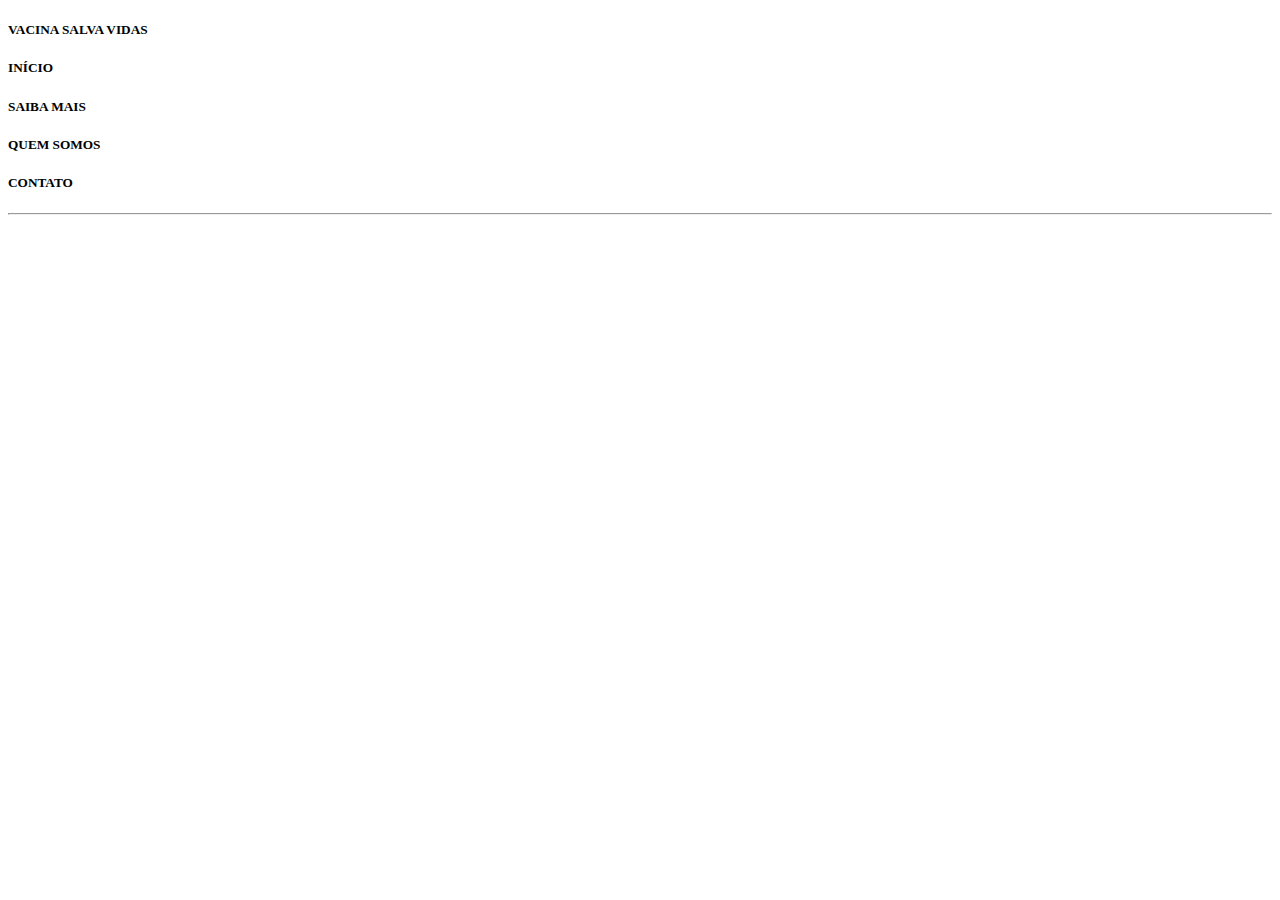
==== index.html @ c63d1593 "alterando" ====
<!DOCTYPE html>
<html lang="pt-br">
<head>
    <meta charset="UTF-8">
    <meta http-equiv="X-UA-Compatible" content="IE=edge">
    <meta name="viewport" content="width=device-width, initial-scale=1.0">
    <title>Notícias de COVID-19</title>
</head>
<body>

    <h5>VACINA SALVA VIDAS</h5>
    <h5>INÍCIO</h5>
    <h5>SAIBA MAIS</h5>
    <h5>QUEM SOMOS</h5>
    <h5>CONTATO</h5>
    
    <hr/>

    <img scr="imagem/2 pessoas vacinado e livre.jpg" widtf="50%"

</body>
</html>
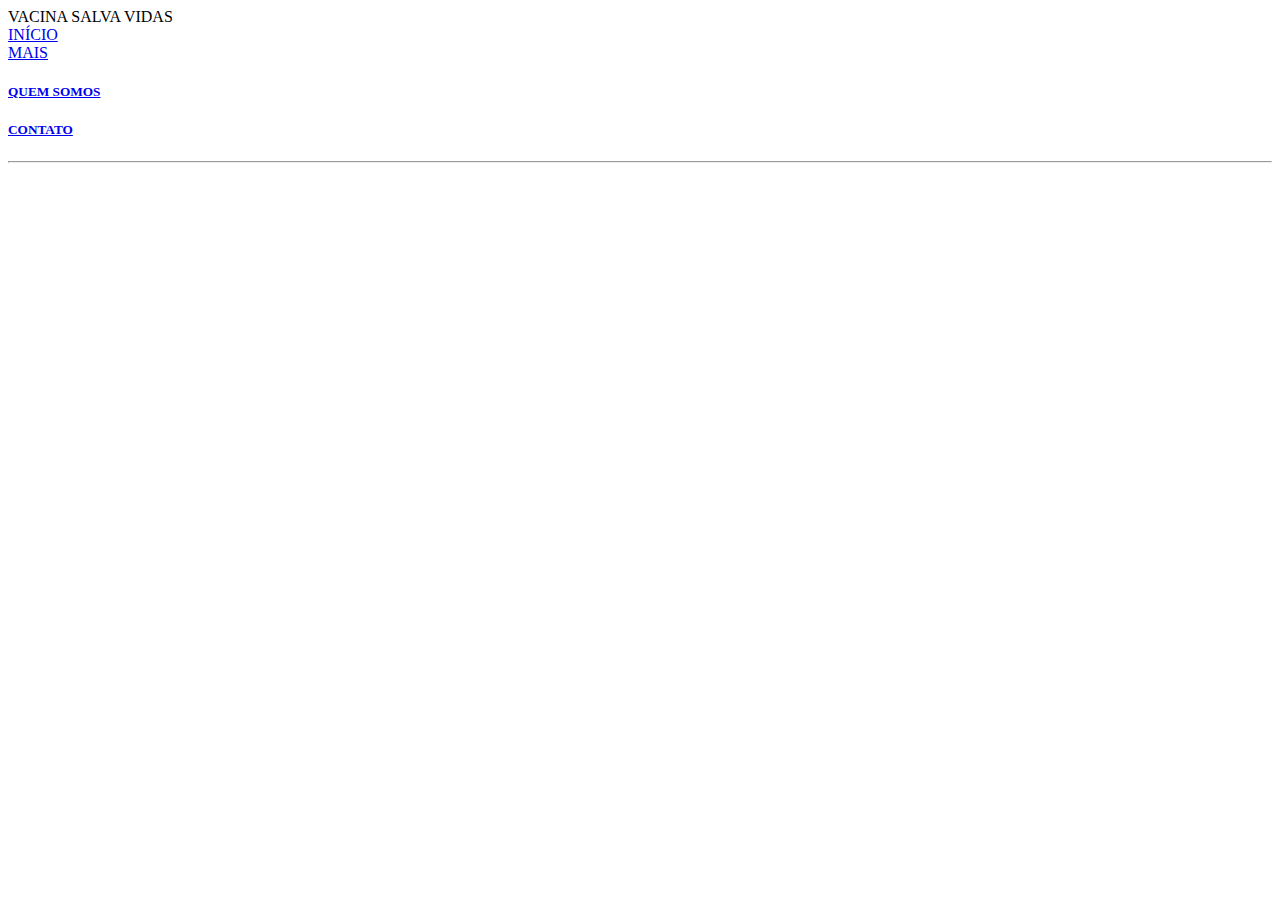
==== commit a2ab09a8: "xxxxxxx" ====
--- a/index.html
+++ b/index.html
@@ -7,16 +7,19 @@
     <title>Notícias de COVID-19</title>
 </head>
 <body>
+    <div id="navbar">
+        <div> VACINA SALVA VIDAS </div>
+        <div> <a href=" index.html" > INÍCIO </a> </div> 
+        <div> <a href="xxxxxxxxx"> MAIS
+        <h5>QUEM SOMOS</h5>
+        <h5>CONTATO</h5>
+    </div>
 
-    <h5>VACINA SALVA VIDAS</h5>
-    <h5>INÍCIO</h5>
-    <h5>SAIBA MAIS</h5>
-    <h5>QUEM SOMOS</h5>
-    <h5>CONTATO</h5>
+   
     
     <hr/>
 
-    <img scr="imagem/2 pessoas vacinado e livre.jpg" widtf="50%"
+    <img scr="imagem/2 pessoas vacinado e livre.jpg" widtf="50%"/>
 
 </body>
 </html>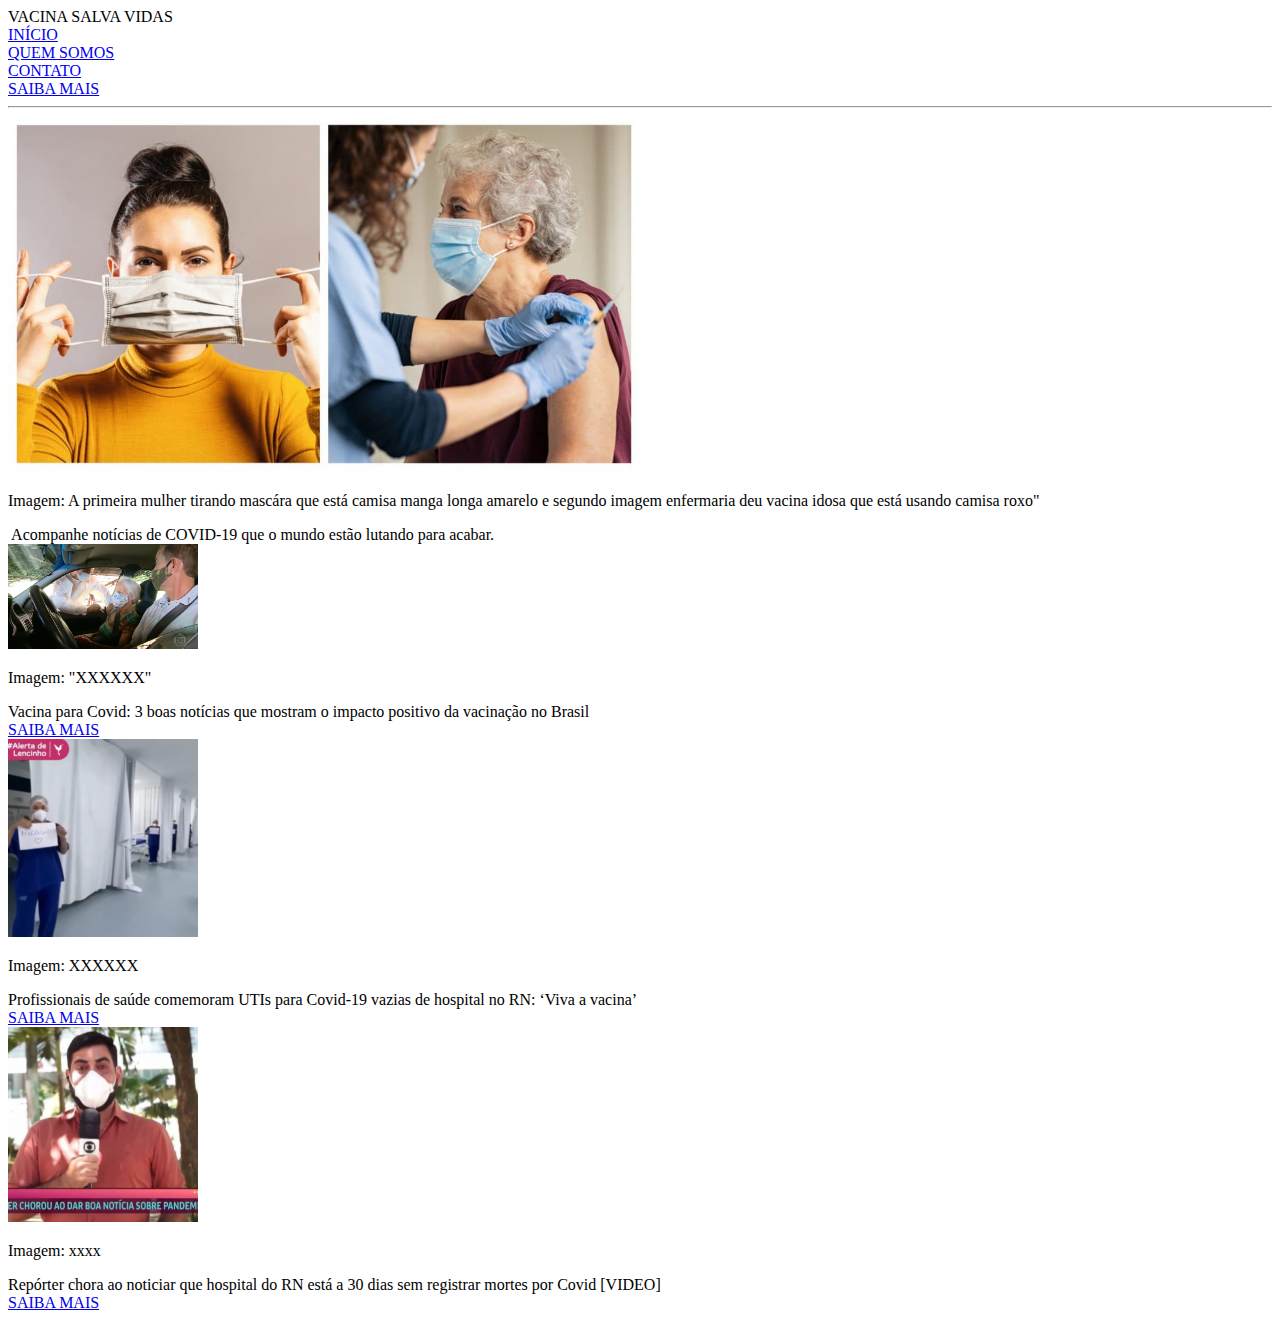
==== commit 57b23b1b: "proximo" ====
--- a/index.html
+++ b/index.html
@@ -10,16 +10,52 @@
     <div id="navbar">
         <div> VACINA SALVA VIDAS </div>
         <div> <a href=" index.html" > INÍCIO </a> </div> 
-        <div> <a href="xxxxxxxxx"> MAIS
-        <h5>QUEM SOMOS</h5>
-        <h5>CONTATO</h5>
+        <div> <a href="QUEM SOMOS.html"> QUEM SOMOS </a> </div>
+        <div> <a href="CONTATO.html"> CONTATO </a> </div>
+        <div> <a href="SAIBA MAIS.html"> SAIBA MAIS </a> </div>
     </div>
-
-   
     
     <hr/>
 
-    <img scr="imagem/2 pessoas vacinado e livre.jpg" widtf="50%"/>
+ <div id="imagem">
+<img id="imagem" src="imagem/2 pessoas vacinado e livre.jpg" width="50%"/>
+<p> Imagem: A primeira mulher tirando mascára que está camisa manga longa amarelo e segundo imagem enfermaria deu vacina idosa que está usando camisa roxo" </p>
+</div>    
+
+
+ <div id="imagem">
+<img id="imagem" src=""
+
+ </div>
+ 
+ Acompanhe notícias de COVID-19 que o mundo estão lutando para acabar.
+
+
+ <div id="imagem">
+    <img id="imagem" src="imagem/A primeira link .png" width="15%"/>
+    <p> Imagem: "XXXXXX" </p>
+ </div>       
+Vacina para Covid: 3 boas notícias que mostram o impacto positivo da vacinação no Brasil</a>
+<div id="navbar"></div>
+ <div> <a href="SAIBA MAIS.html"> SAIBA MAIS </a> </div>
+
+
+ <div id="imagem">
+    <img id="imagem" src="imagem/segundo link.png" width="15%"/>
+    <p> Imagem: XXXXXX</p>
+ </div>       
+ Profissionais de saúde comemoram UTIs para Covid-19 vazias de hospital no RN: ‘Viva a vacina’
+<div id="navbar"></div>
+ <div> <a href="SAIBA MAIS.html"> SAIBA MAIS </a> </div>
+
+
+<div id="imagem">
+<img id="imagem" src="imagem/terceiro link.png" width="15%"/>
+<p>Imagem: xxxx</p>
+</div>
+Repórter chora ao noticiar que hospital do RN está a 30 dias sem registrar mortes por Covid [VIDEO]
+<div id=navbar
+<div> <a href="SAIBA MAIS.html"> SAIBA MAIS </a> </div>
 
 </body>
 </html>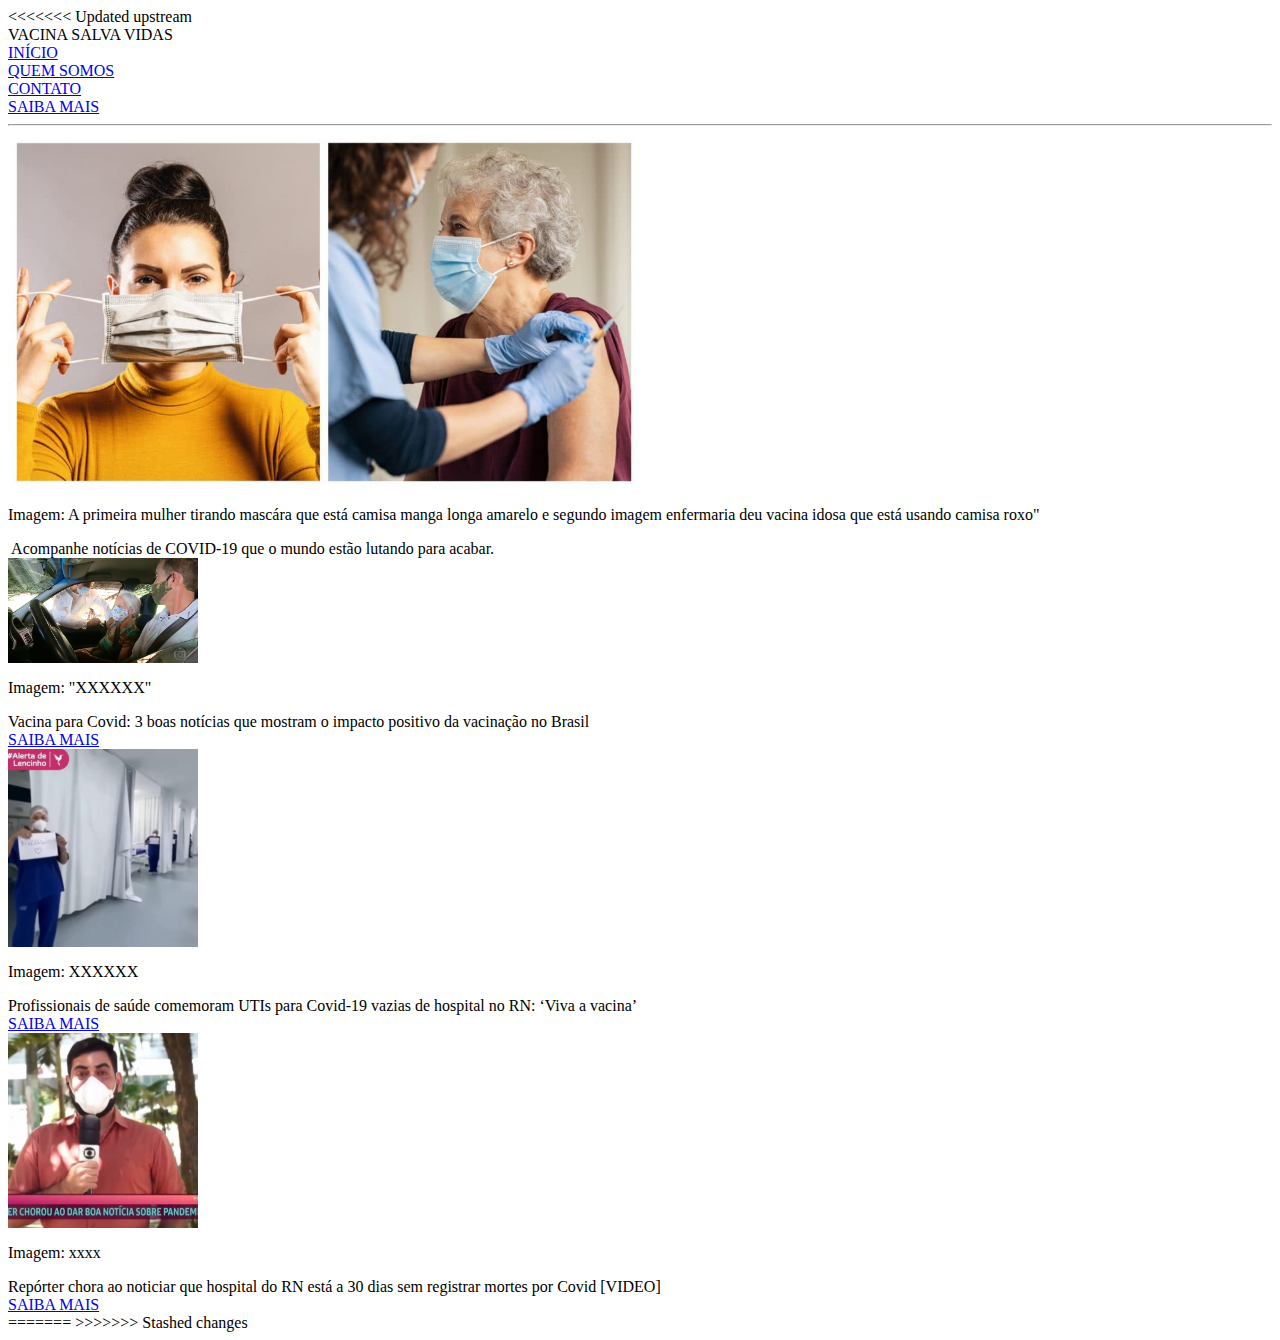
==== commit bb02540d: "Teste" ====
--- a/index.html
+++ b/index.html
@@ -1,3 +1,4 @@
+<<<<<<< Updated upstream
 <!DOCTYPE html>
 <html lang="pt-br">
 <head>
@@ -58,4 +59,6 @@
 <div> <a href="SAIBA MAIS.html"> SAIBA MAIS </a> </div>
 
 </body>
-</html>+</html>
+=======
+>>>>>>> Stashed changes
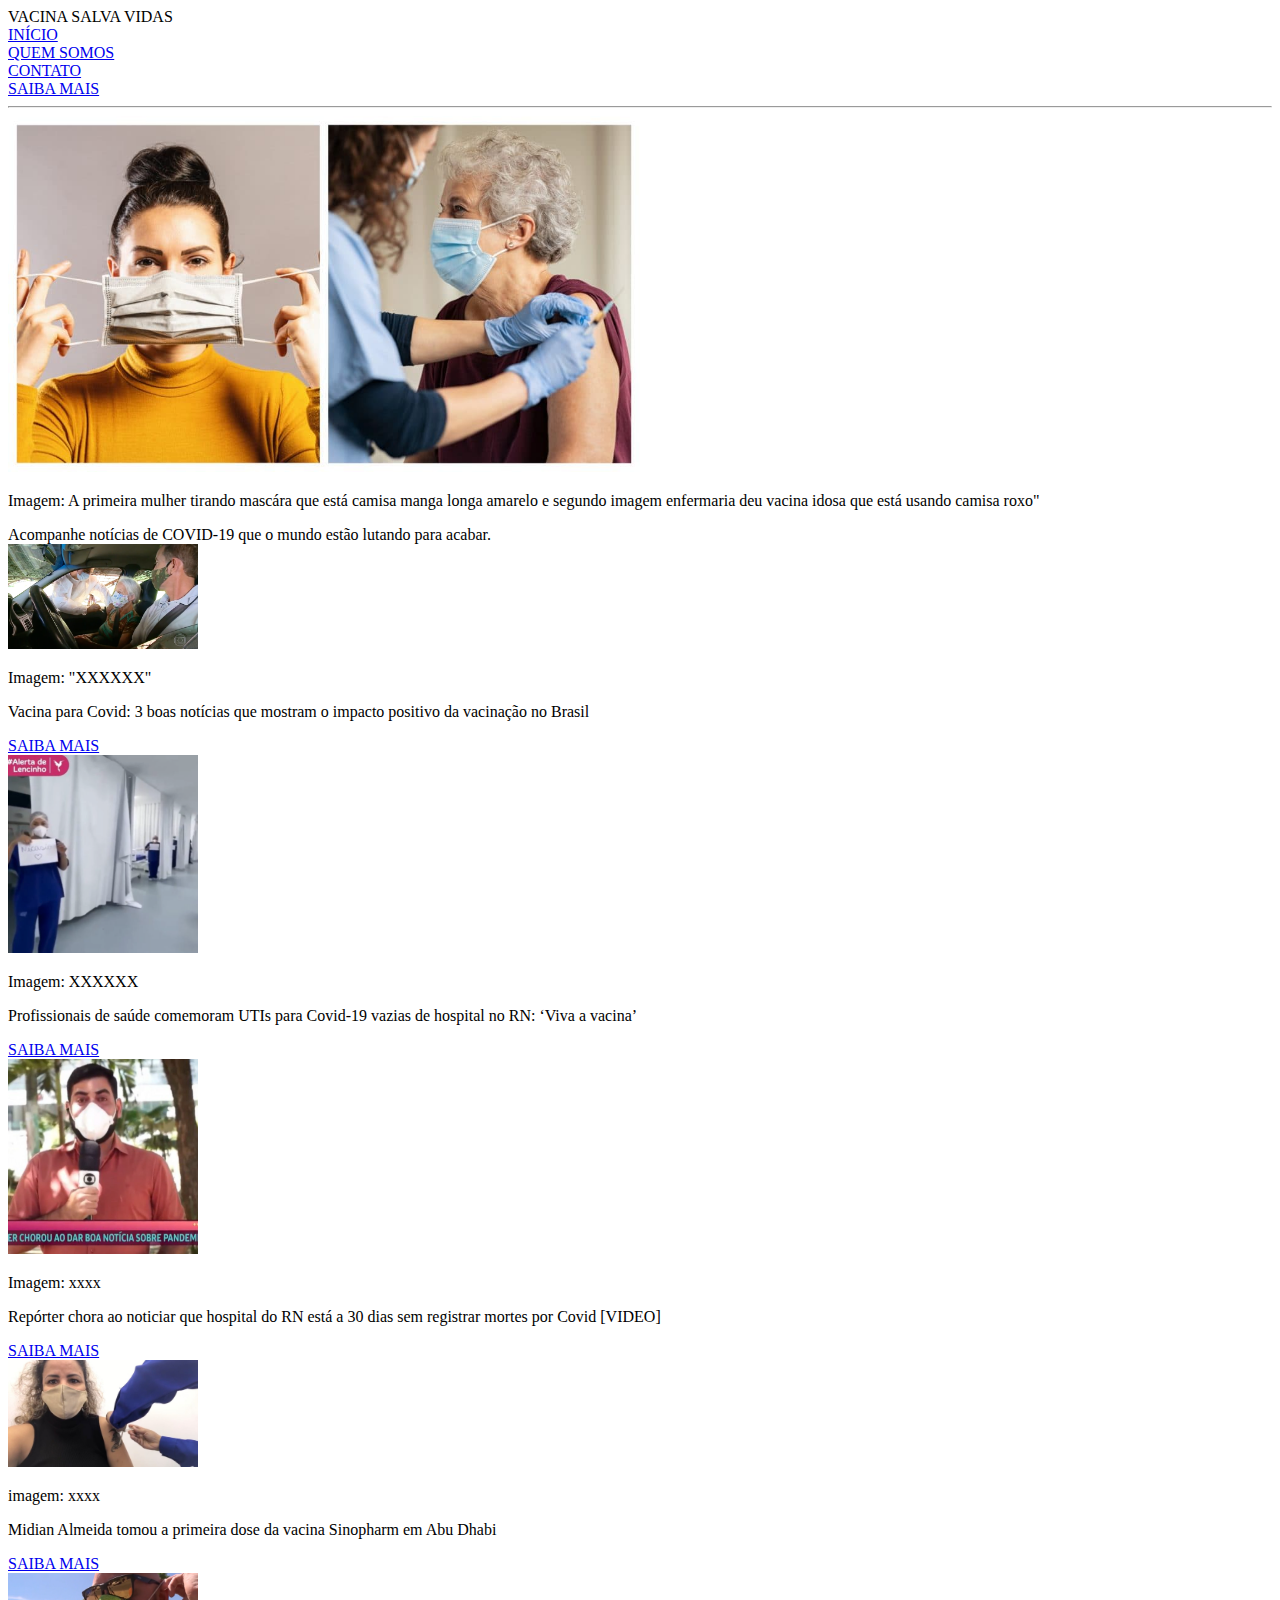
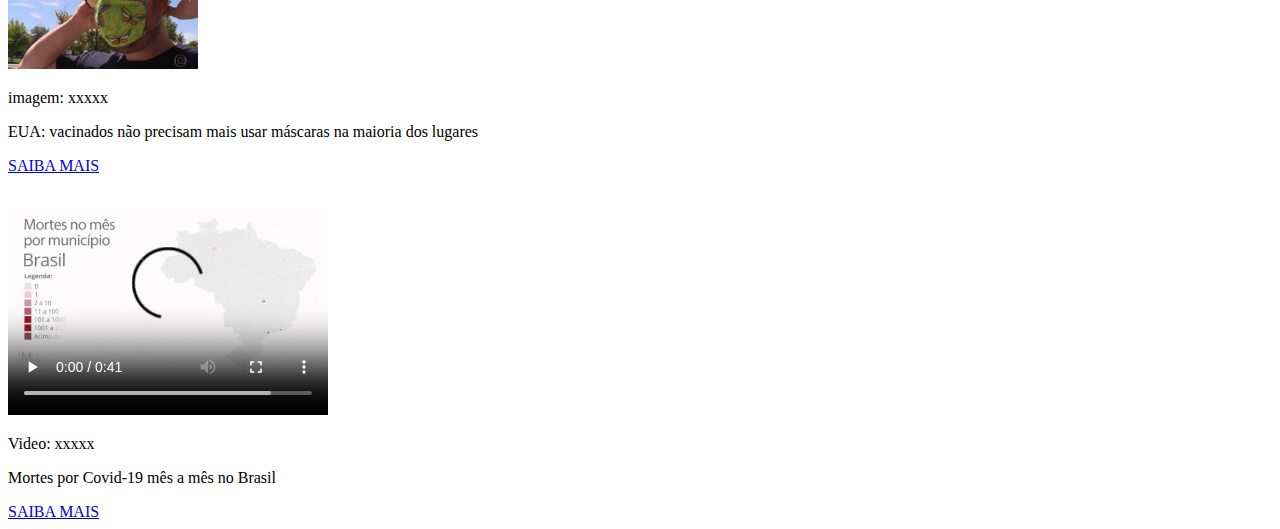
==== commit 1e9e6d9b: "19:30" ====
--- a/index.html
+++ b/index.html
@@ -1,13 +1,16 @@
-<<<<<<< Updated upstream
 <!DOCTYPE html>
 <html lang="pt-br">
 <head>
+
     <meta charset="UTF-8">
     <meta http-equiv="X-UA-Compatible" content="IE=edge">
     <meta name="viewport" content="width=device-width, initial-scale=1.0">
     <title>Notícias de COVID-19</title>
+
 </head>
+
 <body>
+
     <div id="navbar">
         <div> VACINA SALVA VIDAS </div>
         <div> <a href=" index.html" > INÍCIO </a> </div> 
@@ -18,47 +21,64 @@
     
     <hr/>
 
- <div id="imagem">
-<img id="imagem" src="imagem/2 pessoas vacinado e livre.jpg" width="50%"/>
-<p> Imagem: A primeira mulher tirando mascára que está camisa manga longa amarelo e segundo imagem enfermaria deu vacina idosa que está usando camisa roxo" </p>
-</div>    
+    <div>
+        <img id="imagensPrincipais" src="imagem/2 pessoas vacinado e livre.jpg" width="50%"/>
+        <p> Imagem: A primeira mulher tirando mascára que está camisa manga longa amarelo e segundo imagem enfermaria deu vacina idosa que está usando camisa roxo" </p>
+    </div>    
 
 
- <div id="imagem">
-<img id="imagem" src=""
+    <div id="noticiasGerais">
+        Acompanhe notícias de COVID-19 que o mundo estão lutando para acabar.
+    </div>
 
- </div>
- 
- Acompanhe notícias de COVID-19 que o mundo estão lutando para acabar.
+    <div id="noticias">
+        <div class="noticia">
+            <img id="imagem1" src="imagem/A primeira link .png" width="15%"/>
+            <p> Imagem: "XXXXXX" </p>
+            <p>Vacina para Covid: 3 boas notícias que mostram o impacto positivo da vacinação no Brasil</p>
+            <div> <a href="SAIBA MAIS.html"> SAIBA MAIS </a> </div>
+        </div>  
 
+        <div class="noticia">
+            <img id="imagem2" src="imagem/segundo link.png" width="15%"/>
+            <p> Imagem: XXXXXX</p>
+            <p>Profissionais de saúde comemoram UTIs para Covid-19 vazias de hospital no RN: ‘Viva a vacina’</p>
+            <div> <a href="SAIBA MAIS.html"> SAIBA MAIS </a> </div>
+        </div>       
 
- <div id="imagem">
-    <img id="imagem" src="imagem/A primeira link .png" width="15%"/>
-    <p> Imagem: "XXXXXX" </p>
- </div>       
-Vacina para Covid: 3 boas notícias que mostram o impacto positivo da vacinação no Brasil</a>
-<div id="navbar"></div>
- <div> <a href="SAIBA MAIS.html"> SAIBA MAIS </a> </div>
+        <div class="noticia">
+            <img id="imagem3" src="imagem/terceiro link.png" width="15%"/>
+            <p>Imagem: xxxx</p>
+            <p>Repórter chora ao noticiar que hospital do RN está a 30 dias sem registrar mortes por Covid [VIDEO]</p>
+            <div> <a href="SAIBA MAIS.html"> SAIBA MAIS </a> </div>
+        </div>
 
+        <div class="noticia">
+            <img id="imagem4" src="imagem/quarta link.jpeg" width="15%" />
+            <p>imagem: xxxx</p>
+            <p> Midian Almeida tomou a primeira dose da vacina Sinopharm em Abu Dhabi</p>
+            <div> <a href="SAIBA MAIS.html"> SAIBA MAIS </a> </div>
+        </div>
 
- <div id="imagem">
-    <img id="imagem" src="imagem/segundo link.png" width="15%"/>
-    <p> Imagem: XXXXXX</p>
- </div>       
- Profissionais de saúde comemoram UTIs para Covid-19 vazias de hospital no RN: ‘Viva a vacina’
-<div id="navbar"></div>
- <div> <a href="SAIBA MAIS.html"> SAIBA MAIS </a> </div>
-
-
-<div id="imagem">
-<img id="imagem" src="imagem/terceiro link.png" width="15%"/>
-<p>Imagem: xxxx</p>
-</div>
-Repórter chora ao noticiar que hospital do RN está a 30 dias sem registrar mortes por Covid [VIDEO]
-<div id=navbar
-<div> <a href="SAIBA MAIS.html"> SAIBA MAIS </a> </div>
+        <div class="noticia">
+            <img id="imagem5" src="imagem/quinto link.png" width="15%" />
+            <p> imagem: xxxxx</p>
+            <p>EUA: vacinados não precisam mais usar máscaras na maioria dos lugares</p>
+            <div> <a href="SAIBA MAIS.html"> SAIBA MAIS </a> </div>
+        </div>
+        <div class="noticia">
+            <video width="320" height="240" controls="controls" autoplay="autoplay">
+                <source src="imagem/mes-a-mes.mp4" type="video/mp4">
+                <object data="" width="320" height="240">
+                <embed width="320" height="240" src="mes-a-mes.mp4">
+                </object>
+            </video>
+            <p>Video: xxxxx</p>
+            <p>Mortes por Covid-19 mês a mês no Brasil</p>
+            <div><a href="SAIBA MAIS.html">SAIBA MAIS </a></div>
+        </div>
+    </div>
 
 </body>
 </html>
-=======
->>>>>>> Stashed changes
+
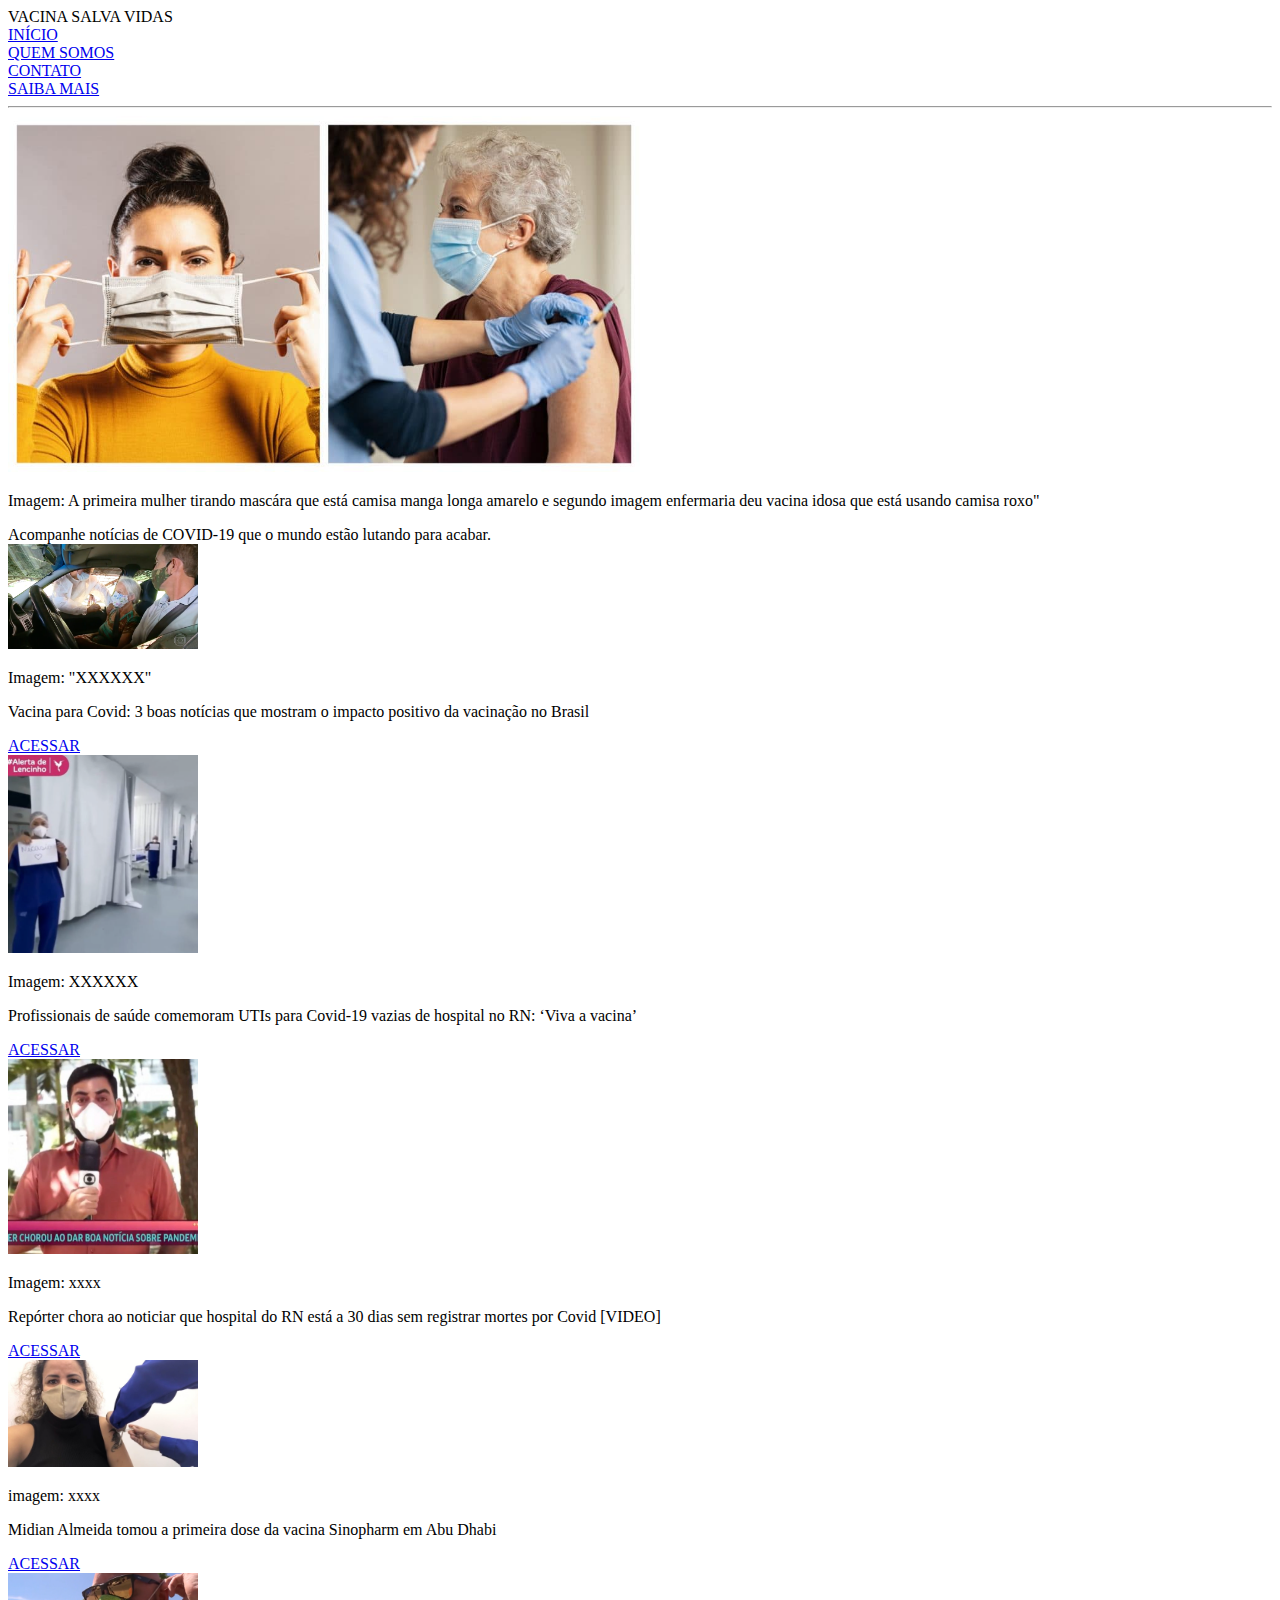
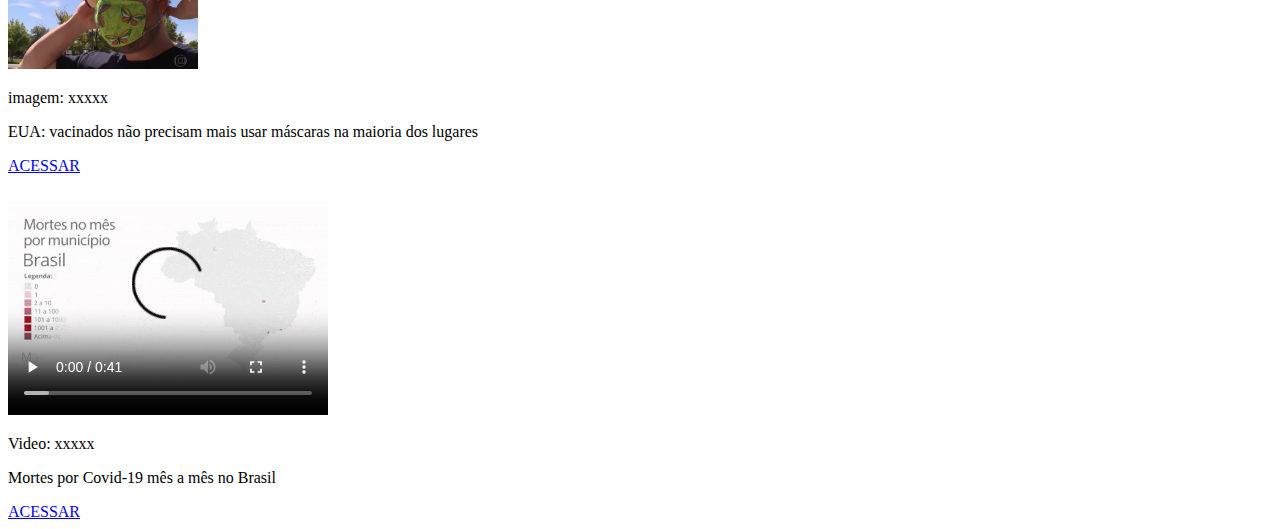
==== commit 1d7e0dfd: "atualizei "acessar"" ====
--- a/index.html
+++ b/index.html
@@ -36,35 +36,35 @@
             <img id="imagem1" src="imagem/A primeira link .png" width="15%"/>
             <p> Imagem: "XXXXXX" </p>
             <p>Vacina para Covid: 3 boas notícias que mostram o impacto positivo da vacinação no Brasil</p>
-            <div> <a href="SAIBA MAIS.html"> SAIBA MAIS </a> </div>
+            <div> <a href="SAIBA MAIS.html"> ACESSAR </a> </div>
         </div>  
 
         <div class="noticia">
             <img id="imagem2" src="imagem/segundo link.png" width="15%"/>
             <p> Imagem: XXXXXX</p>
             <p>Profissionais de saúde comemoram UTIs para Covid-19 vazias de hospital no RN: ‘Viva a vacina’</p>
-            <div> <a href="SAIBA MAIS.html"> SAIBA MAIS </a> </div>
+            <div> <a href="SAIBA MAIS.html"> ACESSAR </a> </div>
         </div>       
 
         <div class="noticia">
             <img id="imagem3" src="imagem/terceiro link.png" width="15%"/>
             <p>Imagem: xxxx</p>
             <p>Repórter chora ao noticiar que hospital do RN está a 30 dias sem registrar mortes por Covid [VIDEO]</p>
-            <div> <a href="SAIBA MAIS.html"> SAIBA MAIS </a> </div>
+            <div> <a href="SAIBA MAIS.html"> ACESSAR </a> </div>
         </div>
 
         <div class="noticia">
             <img id="imagem4" src="imagem/quarta link.jpeg" width="15%" />
             <p>imagem: xxxx</p>
             <p> Midian Almeida tomou a primeira dose da vacina Sinopharm em Abu Dhabi</p>
-            <div> <a href="SAIBA MAIS.html"> SAIBA MAIS </a> </div>
+            <div> <a href="SAIBA MAIS.html"> ACESSAR </a> </div>
         </div>
 
         <div class="noticia">
             <img id="imagem5" src="imagem/quinto link.png" width="15%" />
             <p> imagem: xxxxx</p>
             <p>EUA: vacinados não precisam mais usar máscaras na maioria dos lugares</p>
-            <div> <a href="SAIBA MAIS.html"> SAIBA MAIS </a> </div>
+            <div> <a href="SAIBA MAIS.html"> ACESSAR </a> </div>
         </div>
         <div class="noticia">
             <video width="320" height="240" controls="controls" autoplay="autoplay">
@@ -75,7 +75,7 @@
             </video>
             <p>Video: xxxxx</p>
             <p>Mortes por Covid-19 mês a mês no Brasil</p>
-            <div><a href="SAIBA MAIS.html">SAIBA MAIS </a></div>
+            <div><a href="SAIBA MAIS.html"> ACESSAR </a></div>
         </div>
     </div>
 
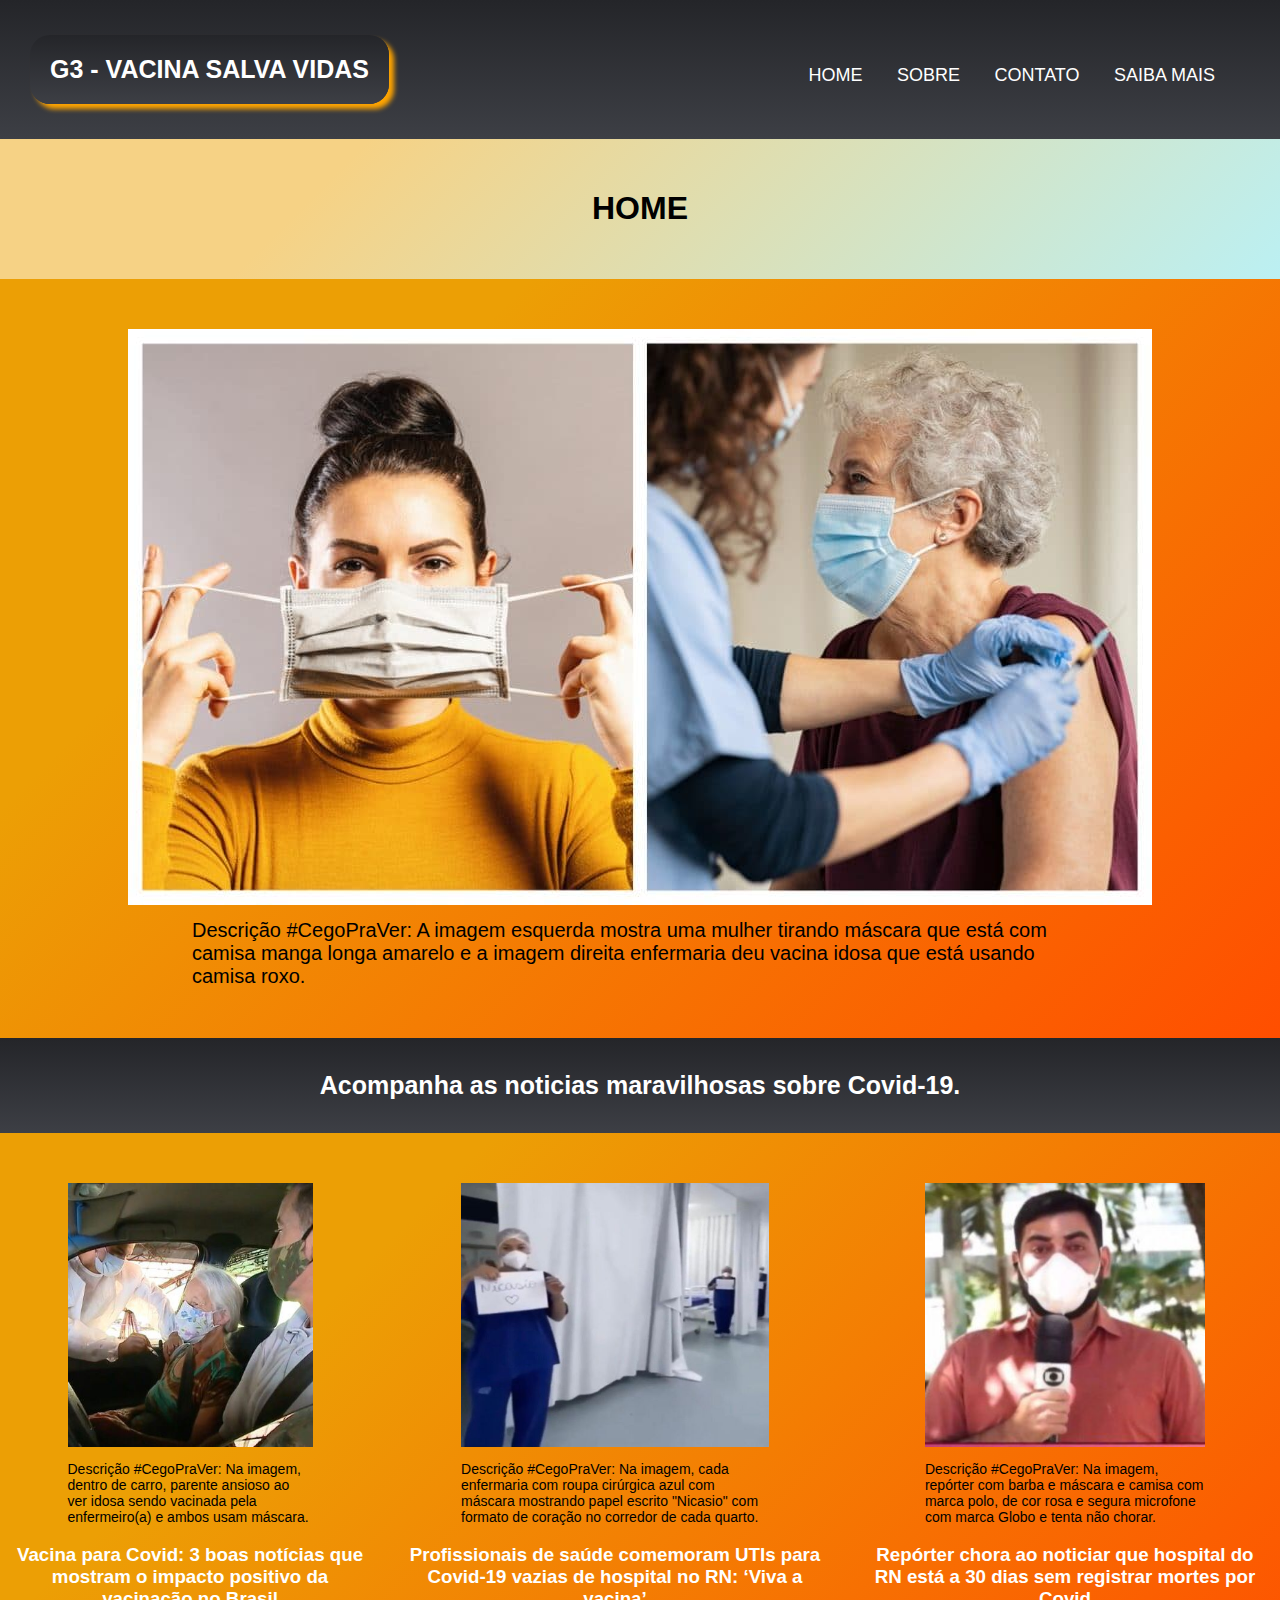
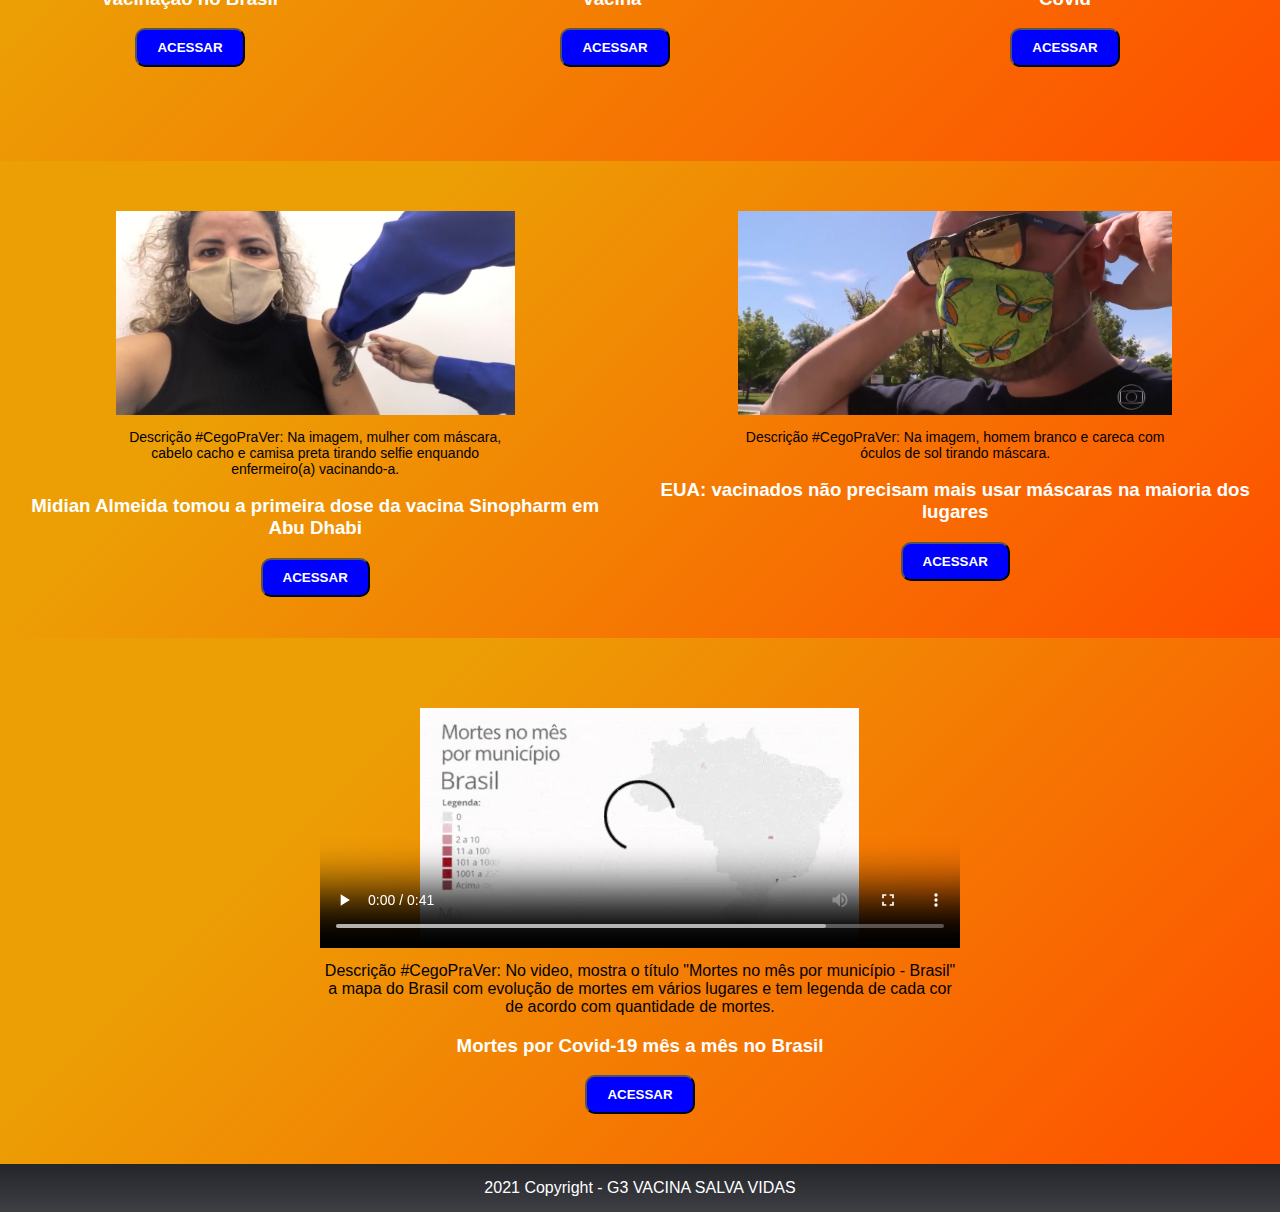
==== commit 3cf8832d: "teste" ====
--- a/index.html
+++ b/index.html
@@ -1,84 +1,100 @@
 <!DOCTYPE html>
 <html lang="pt-br">
+
 <head>
-
     <meta charset="UTF-8">
     <meta http-equiv="X-UA-Compatible" content="IE=edge">
     <meta name="viewport" content="width=device-width, initial-scale=1.0">
-    <title>Notícias de COVID-19</title>
-
+    <link rel="stylesheet" href="../css/estilo.css">
+    <title>G3 - Notícias de COVID-19</title>
 </head>
 
 <body>
 
+    <!--NAVEGAÇÃO-->
     <div id="navbar">
-        <div> VACINA SALVA VIDAS </div>
-        <div> <a href=" index.html" > INÍCIO </a> </div> 
-        <div> <a href="QUEM SOMOS.html"> QUEM SOMOS </a> </div>
-        <div> <a href="CONTATO.html"> CONTATO </a> </div>
-        <div> <a href="SAIBA MAIS.html"> SAIBA MAIS </a> </div>
+        <div id="title"> G3 - VACINA SALVA VIDAS </div>
+        <ul>
+            <li><a href="index.html"> HOME </a></li>
+            <li><a href="sobre.html"> SOBRE </a></li>
+            <li><a href="contato.html"> CONTATO </a></li>
+            <li><a href="saibaMais.html"> SAIBA MAIS </a></li>
+        </ul>
     </div>
     
-    <hr/>
-
-    <div>
-        <img id="imagensPrincipais" src="imagem/2 pessoas vacinado e livre.jpg" width="50%"/>
-        <p> Imagem: A primeira mulher tirando mascára que está camisa manga longa amarelo e segundo imagem enfermaria deu vacina idosa que está usando camisa roxo" </p>
-    </div>    
-
-
-    <div id="noticiasGerais">
-        Acompanhe notícias de COVID-19 que o mundo estão lutando para acabar.
+    <!--TITULO-->
+    <div id="titulo">
+        <h1>HOME</h1> 
     </div>
 
-    <div id="noticias">
-        <div class="noticia">
-            <img id="imagem1" src="imagem/A primeira link .png" width="15%"/>
-            <p> Imagem: "XXXXXX" </p>
-            <p>Vacina para Covid: 3 boas notícias que mostram o impacto positivo da vacinação no Brasil</p>
-            <div> <a href="SAIBA MAIS.html"> ACESSAR </a> </div>
-        </div>  
+    <!--2 IMAGENS VACINADAS-->
+    <div id="noticiasPrincipais">
+        <div id="imagensPrincipais"><img  src="../imagem/2 pessoas vacinado e livre.jpg" width="80%" /></div>
+        <p> Descrição #CegoPraVer: A imagem esquerda mostra uma mulher tirando máscara que está com camisa manga longa amarelo e a imagem direita enfermaria deu vacina idosa que está usando camisa roxo.</p>
+    </div>
 
-        <div class="noticia">
-            <img id="imagem2" src="imagem/segundo link.png" width="15%"/>
-            <p> Imagem: XXXXXX</p>
-            <p>Profissionais de saúde comemoram UTIs para Covid-19 vazias de hospital no RN: ‘Viva a vacina’</p>
-            <div> <a href="SAIBA MAIS.html"> ACESSAR </a> </div>
-        </div>       
+    <!--INÍCIO DE NOTÍCIAS-->
+    <div id="noticiasGerais">
+        <p>Acompanha as noticias maravilhosas sobre Covid-19.</p>
+    </div>
 
-        <div class="noticia">
-            <img id="imagem3" src="imagem/terceiro link.png" width="15%"/>
-            <p>Imagem: xxxx</p>
-            <p>Repórter chora ao noticiar que hospital do RN está a 30 dias sem registrar mortes por Covid [VIDEO]</p>
-            <div> <a href="SAIBA MAIS.html"> ACESSAR </a> </div>
+    <!--QUADRO 1 DE NOTÍCIAS-->
+    <div id="quadro1">
+        <div class="noticia1">
+            <img class="imagemNews" src="../imagem/primeirolink.png">
+            <p>Descrição #CegoPraVer: Na imagem, dentro de carro, parente ansioso ao ver idosa sendo vacinada pela enfermeiro(a) e ambos usam máscara.</p>
+            <h3>Vacina para Covid: 3 boas notícias que mostram o impacto positivo da vacinação no Brasil</h3>
+            <button class="botao"><a href="https://g1.globo.com/bemestar/vacina/noticia/2021/05/04/vacina-para-covid-3-boas-noticias-que-mostram-o-impacto-positivo-da-vacinacao-no-brasil.ghtml"> ACESSAR </a></button>
         </div>
 
-        <div class="noticia">
-            <img id="imagem4" src="imagem/quarta link.jpeg" width="15%" />
-            <p>imagem: xxxx</p>
-            <p> Midian Almeida tomou a primeira dose da vacina Sinopharm em Abu Dhabi</p>
-            <div> <a href="SAIBA MAIS.html"> ACESSAR </a> </div>
+        <div class="noticia1">
+            <img class="imagemNews" src="../imagem/segundo_link.png">
+            <p>Descrição #CegoPraVer: Na imagem, cada enfermaria com roupa cirúrgica azul com máscara mostrando papel escrito "Nicasio" com formato de coração no corredor de cada quarto.</p>
+            <h3>Profissionais de saúde comemoram UTIs para Covid-19 vazias de hospital no RN: ‘Viva a vacina’</h3>
+            <button class="botao"><a href="https://razoesparaacreditar.com/hospital-comemora-utis-vazias-covid-19-rn/"> ACESSAR </a></button>
         </div>
 
-        <div class="noticia">
-            <img id="imagem5" src="imagem/quinto link.png" width="15%" />
-            <p> imagem: xxxxx</p>
-            <p>EUA: vacinados não precisam mais usar máscaras na maioria dos lugares</p>
-            <div> <a href="SAIBA MAIS.html"> ACESSAR </a> </div>
-        </div>
-        <div class="noticia">
-            <video width="320" height="240" controls="controls" autoplay="autoplay">
-                <source src="imagem/mes-a-mes.mp4" type="video/mp4">
-                <object data="" width="320" height="240">
-                <embed width="320" height="240" src="mes-a-mes.mp4">
-                </object>
-            </video>
-            <p>Video: xxxxx</p>
-            <p>Mortes por Covid-19 mês a mês no Brasil</p>
-            <div><a href="SAIBA MAIS.html"> ACESSAR </a></div>
+        <div class="noticia1">
+            <img class="imagemNews" src="../imagem/terceirolink.png">
+            <p>Descrição #CegoPraVer: Na imagem, repórter com barba e máscara e camisa com marca polo, de cor rosa e segura microfone com marca Globo e tenta não chorar.</p>
+            <h3>Repórter chora ao noticiar que hospital do RN está a 30 dias sem registrar mortes por Covid</h3>
+            <button class="botao"> <a href="https://razoesparaacreditar.com/reporter-chora-noticia-hospital-sem-mortes/"> ACESSAR </a></button>
         </div>
     </div>
 
+    <!--QUADRO 2 DE NOTÍCIAS-->
+    <div id="quadro2">
+        <div class="noticia2">
+            <img class="imagemNews2" src="../imagem/quarta link.jpeg">
+            <p>Descrição #CegoPraVer: Na imagem, mulher com máscara, cabelo cacho e camisa preta tirando selfie enquando enfermeiro(a) vacinando-a.</p>            <h3>Midian Almeida tomou a primeira dose da vacina Sinopharm em Abu Dhabi</h3>
+            <button class="botao"> <a href="https://g1.globo.com/rs/rio-grande-do-sul/noticia/2020/12/29/muito-emocionada-descreve-brasileira-que-tomou-a-vacina-contra-a-covid-19-nos-emirados-arabes.ghtml"> ACESSAR</a></button>
+        </div>
+
+        <div class="noticia2">
+            <img class="imagemNews2" src="../imagem/quinto link.png">
+            <p>Descrição #CegoPraVer: Na imagem, homem branco e careca com óculos de sol tirando máscara.</p>
+            <h3>EUA: vacinados não precisam mais usar máscaras na maioria dos lugares</h3>
+            <button class="botao"> <a href="https://g1.globo.com/jornal-nacional/noticia/2021/05/13/eua-retiram-obrigatoriedade-do-uso-de-mascara-para-vacinados-na-maioria-dos-ambientes.ghtml"> ACESSAR </a></button> 
+        </div>
+    </div>
+
+    <!--QUADRO 3 DE VIDEO-->
+    <div id=videoContainer>
+        <video id="video" width="320" height="240" controls="controls" autoplay="autoplay">
+            <source src="../imagem/mes-a-mes.mp4" type="video/mp4">
+            <object data="" width="320" height="240">
+                <embed width="320" height="240" src="mes-a-mes.mp4">
+            </object>
+        </video>
+        <p>Descrição #CegoPraVer: No video, mostra o título "Mortes no mês por município - Brasil" a mapa do Brasil com evolução de mortes em vários lugares e tem legenda de cada cor de acordo com quantidade de mortes.</p>
+        <h3>Mortes por Covid-19 mês a mês no Brasil</h3>
+        <button id="botao-video"> <a href="https://g1.globo.com/saude/coronavirus/noticia/2021/10/07/mais-da-metade-dos-municipios-brasileiros-nao-registra-mortes-por-covid-19-em-setembro-maior-indice-desde-maio-de-2020.ghtml"> ACESSAR </a></button>
+    </div>
+
+    <!--RODAPÉ-->
+    <div id="rodape">
+        2021 Copyright - G3 VACINA SALVA VIDAS
+    </div>
+
 </body>
-</html>
-
+</html>--- a/css/estilo.css
+++ b/css/estilo.css
@@ -0,0 +1,447 @@
+body {
+    font-family:sans-serif;
+    margin: 0px;
+}
+
+/* NAVEGAÇÃO EM TODAS AS PÁGINAS */
+#navbar {
+    display: block;
+    padding: 30px 0;
+    background-image: linear-gradient(#242529, #3D3F45);
+    justify-content: right;
+}
+
+/* TITULO G3 EM TODAS AS PÁGINAS */
+#title {
+    background-image: linear-gradient(#242529, #3D3F45);
+    border-radius: 20px;
+    max-width:40%;
+    display: inline-block; 
+    padding: 20px;
+    margin: 5px 30px;
+    font-size: 25px;
+    font-style: 20px solid;
+    color: white;
+    box-shadow: orange 5px 5px 5px;
+    font-weight: bold;
+}
+
+/* MENU EM TODAS AS PÁGINAS*/
+ul {
+    float: right;
+    margin: 0 50px;  
+}
+
+ul li {
+    display: inline-block;
+}
+
+ul li a {
+    display: block;
+    margin: 10px 5px;
+    line-height: 50px;
+    color: white;
+    font-size: 18px;
+    font-weight: bold;
+}
+
+ul li a:link, ul li a:visited {
+    font-weight: normal;
+    color: white;
+    text-align: center;
+    text-decoration: none;
+    padding: 10px;
+}
+
+ul li a:hover {
+    color: orange;
+}
+
+/* TITULO EM TODAS AS PÁGINAS */
+#titulo {
+    background-color: #bbf0f3;
+    background-image: linear-gradient(315deg, #bbf0f3 0%, #f6d285 74%);
+    padding: 30px;
+}
+
+#titulo h1 {
+    color:black;
+    text-align: center;
+}
+
+/* 2 IMAGENS VACINADAS - PÁGINA HOME */
+#noticiasPrincipais {
+    background-color: #ff4e00;
+    background-image: linear-gradient(315deg, #ff4e00 0%, #ec9f05 74%);
+    padding: 50px 0;    
+}
+
+#noticiasPrincipais p {
+    font-size: 20px;
+    font-weight: normal;
+    width: 70%;
+    margin: 0 auto; 
+}
+
+#imagensPrincipais {
+    text-align: center;
+    justify-content: center;
+    margin-bottom: 10px;
+}
+
+/* INÍCIO DE NOTÍCIAS - PÁGINA HOME */
+#noticiasGerais {
+    background-image: linear-gradient(#242529, #3D3F45);
+    justify-content: center;
+    display: flex;
+    margin: 0;
+    padding: 8px;
+}
+
+#noticiasGerais p {
+    color: white;
+    font-weight: bold;
+    font-size: 25px;
+}
+
+/* QUADRO 1 DE NOTICIAS - PÁGINA HOME */
+#quadro1 {
+    width: 100%;
+    padding: 40px 0;
+    color: white;
+    font-size: 16px;
+    font-weight: normal;
+    margin: 0;
+    display: inline-flex;
+    text-align: center;
+    background-color: #ff4e00;
+    background-image: linear-gradient(315deg, #ff4e00 0%, #ec9f05 74%);
+}
+
+.noticia1 {
+    display: inline-block;
+    text-align: center;
+    margin: 0 5px;
+    padding: 10px;    
+}
+
+.noticia1 p {
+    font-size: 14px;
+    width: 70%;
+    text-align: left;
+    margin: auto;
+    color: black;
+}
+
+.imagemNews {
+    width: 70%;
+    height: 50%;
+    margin-bottom: 10px;
+}
+
+/* QUADRO 2 DE NOTÍCIAS - PÁGINA HOME */
+#quadro2 {
+    width: 100%;
+    padding: 40px 0 10px 0;
+    color: white;
+    font-size: 16px;
+    font-weight: normal;
+    margin: 0;
+    display: inline-flex;
+    text-align: center;
+    background-color: #ff4e00;
+    background-image: linear-gradient(315deg, #ff4e00 0%, #ec9f05 74%);
+}
+
+.noticia2 {
+    display: inline-block;
+    text-align: center;
+    margin: 0 5px;
+    padding: 10px;  
+    margin-left: 20px; 
+}
+
+.noticia2 p {
+    font-size: 14px;
+    width:70%;
+    margin: auto;
+    color: black;
+}
+
+.imagemNews2 {
+    width: 70%;
+    height: 50%;
+    margin-bottom: 10px;
+}
+
+/* QUADRO 3 DE VIDEO - PÁGINA HOME */
+#videoContainer {
+    text-align: center;
+    position: relative;
+    padding: 20px 0 50px 0;   
+    background-color: #ff4e00;
+    background-image: linear-gradient(315deg, #ff4e00 0%, #ec9f05 74%);
+    color: white;
+}
+
+#videoContainer p {
+    justify-content: center;
+    display: flex;
+    color: black;
+    width: 50%;
+    margin: auto;
+}
+
+#video {
+    width: 50%;
+    padding-top: 50px;
+    margin-bottom: 10px;
+}
+
+/* BOTÃO GERAL - PÁGINA HOME */
+.botao {
+    background-color: blue;
+    border-radius: 10px; 
+    padding: 10px 20px;
+}
+
+.botao a {
+    color: white;
+    font-weight: bold;
+    text-decoration: none;
+}
+
+/* BOTÃO DE VÍDEO - PÁGINA HOME */
+#botao-video {
+    background-color: blue;
+    border-radius: 10px; 
+    padding: 10px 20px;
+    text-align: center;
+}
+
+#botao-video a {
+    color: white;
+    font-weight :bold;
+    text-decoration: none;
+}
+
+/* QUADRO 1 - PÁGINA SOBRE */
+#quadroSobre1 {
+    width: 100%;
+    padding: 40px 0;
+    color: white;
+    font-size: 16px;
+    font-weight: normal;
+    margin: 0 auto;
+    display: inline-flex;
+    justify-content: center;
+    background-color: #ff4e00;
+    background-image: linear-gradient(315deg, #ff4e00 0%, #ec9f05 74%);
+}
+
+.sobre {
+    width: 70%;
+    display: inline-block;
+    text-align: center;
+    margin: 0 5px;
+    padding: 10px;
+}
+
+.sobre p {
+    font-size: 14px;
+    width: 70%;
+    text-align: center;
+    margin: auto;
+    margin-top: 5px;
+    color: black;
+}
+
+.sobre h3 {
+    font-size: 20px;
+}
+
+/* QUADRO 2 - PÁGINA SOBRE */
+#quadroSobre2 {
+    width: 100%;
+    padding: 40px 0;
+    color: white;
+    font-size: 16px;
+    font-weight: normal;
+    margin: 0 auto;
+    display: inline-flex;
+    justify-content: center;
+    background-color: #ff4e00;
+    background-image: linear-gradient(315deg, #ff4e00 0%, #ec9f05 74%);
+}
+
+.sobre2 {
+    width:70%;
+    display: inline-block;
+    text-align: center;
+    margin: 0 5px;
+    padding: 10px;
+}
+
+.sobre2 p {
+    font-size: 14px;
+    width: 70%;
+    text-align: center;
+    margin: auto;
+    margin-top: 5px;
+    color: black;
+}
+
+.sobre2 h3 {
+    font-size: 20px;
+}
+
+/* FOTOS - PÁGINA SOBRE */
+.imagemLinkedin {
+    max-width: 70%;
+    display: flex;
+    margin: 0 auto;
+    margin-bottom: 10px;
+    text-align: center;
+}
+
+/* BOTÃO DE LINKEDIN - PÁGINA SOBRE */
+.botao-linkedin {
+    background-color: #0e76a8;
+    border-radius: 10px; 
+    padding: 10px 20px;
+    border: none;
+    text-align: center;
+}
+
+.botao-linkedin a {
+    color: white;
+    font-weight: bold;
+    text-decoration: none;
+    font-size: 18px;
+}
+
+/* PÁGINA DE CONTATO */
+#quadroForm {
+    display: table;
+    justify-content: space-evenly;
+    margin: 0;
+    padding: 50px 0;
+    font-family: 'Open Sans', sans-serif;
+    font-weight: normal;
+    background-color: #ff4e00;
+    background-image: linear-gradient(315deg, #ff4e00 0%, #ec9f05 74%);
+    color: white;
+}
+
+#textoContato {
+    display: table-cell;
+    width: 50%;
+    vertical-align: top;
+    padding: 80px 20px 0 70px;
+    font-size: 20px;
+    text-transform: uppercase;
+    color: white;
+    font-weight: bold;
+}
+
+#primeiraVez {
+    color: black;
+    font-weight: bold;
+}
+
+/* FORMULÁRIO - PÁGINA CONTATO */
+#form {
+    display: table-cell;
+    float: right;
+    width: 80%;
+    margin: 0 70px;
+    font-weight: bold;
+}
+
+#form1 {
+    padding: 5px;
+}
+
+.campo {
+    font-size: 20px;
+    color:black;
+    display: inline-block;
+    margin-top: 10px;
+}
+
+input {
+    width: 100%;
+    margin-top: 5px;
+    margin-bottom: 5px;
+    padding: 10px 0;
+    border-radius: 10px;
+    font-size: 15px;
+    border: none;
+}
+
+textarea {
+    width: 100%;
+    margin-top: 20px;
+    padding: 10px 0;
+    border-radius: 10px;
+    font-size: 15px;
+    border: none;
+}
+
+/* BOTÃO DE ENVIAR - PÁGINA CONTATO */
+#botao-enviar {
+    background-color: yellow;
+    border-radius: 10px;
+    margin-left: 270px; 
+    padding: 10px 20px;
+    border: none;
+    width: 50%;
+    font-weight: bold;
+}
+
+/* PAGINA SAIBA MAIS */
+#secao {
+    background-image:linear-gradient(#242529, #3D3F45);
+    justify-content: center;
+    display: flex;
+    margin:0;
+    padding:8px 0;
+    color:white;
+}
+
+/* INÍCIO - PÁGINA SAIBA MAIS */
+#quadroSaibaMais {
+    width: 100%;
+    text-align: center;
+    margin: 0 auto;
+    padding: 10px 0 40px 0;
+    background-color: #ff4e00;
+    background-image: linear-gradient(315deg, #ff4e00 0%, #ec9f05 74%); 
+}
+
+.fontes{
+    text-align: left;
+    padding-left: 70px;
+}
+
+.fontes h3{
+    font-size: 20px;
+    margin-bottom: 0;
+    padding: 10px 0;
+}
+
+.fontes a{
+    color: mediumblue;
+    text-decoration:  none;  
+}
+
+/* RODAPÉ EM TODAS AS PÁGINAS */
+#rodape{
+    background-image: linear-gradient(#242529, #3D3F45);
+    display: flex;
+    justify-content: center;
+    color:white;
+    padding: 15px 0;
+    text-align: center;
+    width: 100%;  
+}
